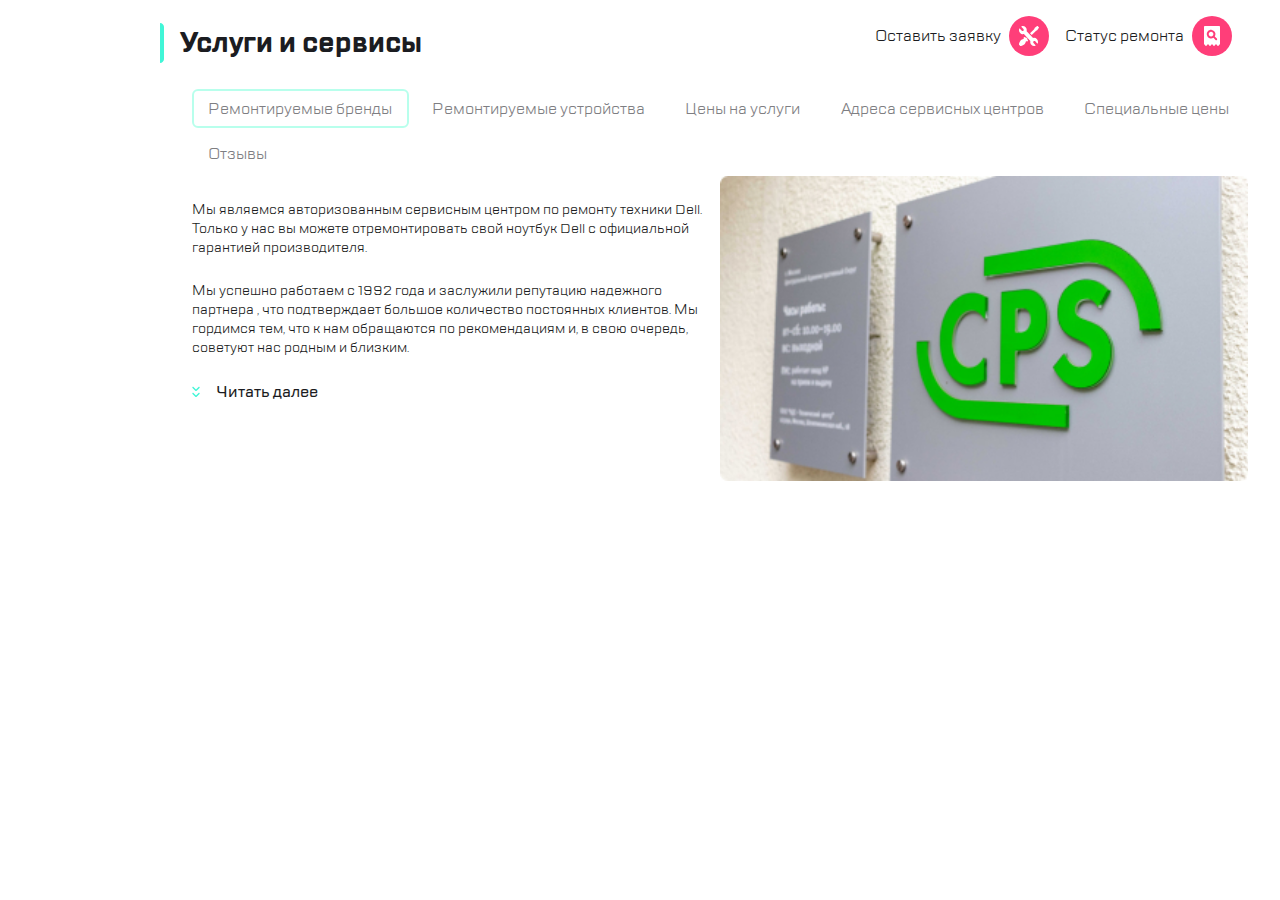
==== index.html @ e93147ce "fixed 1:3 issues" ====
<!DOCTYPE html>
<html lang="ru">
   <head>
      <meta charset="UTF-8" />
      <meta http-equiv="X-UA-Compatible" content="IE=edge" />
      <meta name="viewport" content="width=device-width, initial-scale=1.0" />
      <title>CPS сервис</title>
      <link rel="stylesheet" href="font/font-style.css" />
      <link rel="stylesheet" href="styles.css" />
   </head>
   <body>
      <div class="page-content">
         <header class="main-header">
            <menu class="ui-menu">
               <div class="ui-menu__first-group">
                  <li class="ui-menu__element">
                     <button type="button" class="ui-menu__button"
                        ><img
                           src="images/icons/burger.svg"
                           alt="hamburger-icon"
                     /></button>
                  </li>
                  <li class="ui-menu__element ui-menu__element--hidden ui-menu__element--passive">
                     <img src="images/icons/divider.svg" alt="" />
                  </li>
                  <li class="ui-menu__element ui-menu__element--passive">
                     <img src="images/Group.svg" alt="" />
                  </li>
               </div>

               <div class="ui-menu__second-group">
                  <li class="ui-menu__element ui-menu__element--hidden">
                     <button type="button" class="ui-menu__button"
                        ><img src="images/icons/call.svg" alt="call-btn"
                     /></button>
                  </li>

                  <li class="ui-menu__element ui-menu__element--hidden">
                     <button type="button" class="ui-menu__button"
                        ><img src="images/icons/chat.svg" alt="chat-btn"
                     /></button>
                  </li>

                  <li class="ui-menu__element ui-menu__element--hidden">
                     <button type="button" class="ui-menu__button"
                        ><img src="images/icons/profile.svg" alt="profile-btn"
                     /></button>
                  </li>

                  <li class="ui-menu__element ui-menu__element--passive">
                     <img src="images/icons/divider.svg" />
                  </li>
                  <li class="ui-menu__element">
                     <button type="button" class="ui-menu__button"
                        ><img src="images/icons/repair.svg" alt="repair-btn"
                     /></button>
                  </li>
                  <li class="ui-menu__element">
                     <button type="button" class="ui-menu__button"
                        ><img
                           src="images/icons/checkstatus.svg"
                           alt="search-btn"
                     /></button>
                  </li>
               </div>
            </menu>

            <section class="page-info">
               <div class="page-info__high-res-header high-res-header">
                  <div class="page-info__header high-res-header__element">
                     <img
                        src="images/icons/highlight.svg"
                        alt=""
                        class="page-info__highlight-img"
                     />
                     <h1 class="page-info__headline">Услуги и сервисы</h1>
                  </div>

                  <div
                     class="high-res-header__element high-res-header__element--hidden"
                  >
                     <menu class="high-res-header__menu">
                        <li>
                           <button
                              class="high-res-header__btn high-res-header__btn--order"
                              type="button"
                           >
                              <span class="high-res-header__btn-desc"
                                 >Оставить заявку</span
                              >
                              <img
                                 src="images/icons/repair.svg"
                                 alt="place repair order button"
                              />
                           </button>
                        </li>
                        <li>
                           <button
                              class="high-res-header__btn high-res-header__btn--order"
                              type="button"
                           >
                              <span class="high-res-header__btn-desc"
                                 >Статус ремонта</span
                              >
                              <img
                                 src="images/icons/checkstatus.svg"
                                 alt="check repair status button"
                              />
                           </button>
                        </li>
                     </menu>
                  </div>
               </div>

               <nav class="page-info__nav-bar nav-bar">
                  <ul class="nav-bar__list">
                     <li
                        class="nav-bar__list-element nav-bar__list-element--hidden nav-bar__list-element--1120-active"
                     >
                        <a href="#" alt="brands we repair" class="link"
                           >Ремонтируемые бренды</a
                        >
                     </li>
                     <li
                        class="nav-bar__list-element nav-bar__list-element--active"
                     >
                        <a href="#" alt="devices we repair" class="link"
                           >Ремонтируемые устройства</a
                        >
                     </li>

                     <li
                        class="nav-bar__list-element nav-bar__list-element--1120-hidden"
                     >
                        <a href="#" alt="additional services" class="link"
                           >Дополнительные услуги</a
                        >
                     </li>

                     <li class="nav-bar__list-element">
                        <a href="#" alt="prices" class="link">Цены на услуги</a>
                     </li>
                     <li
                        class="nav-bar__list-element nav-bar__list-element--hidden"
                     >
                        <a href="#" alt="center addresses" class="link"
                           >Адреса сервисных центров</a
                        >
                     </li>
                     <li class="nav-bar__list-element">
                        <a href="#" alt="special price offers" class="link"
                           >Специальные цены</a
                        >
                     </li>
                     <li class="nav-bar__list-element">
                        <a href="#" alt="reviews" class="link">Отзывы</a>
                     </li>
                  </ul>
               </nav>

               <div class="page-info__description description">
                  <div class="description__element">
                     <p class="description__text">
                        Мы являемся авторизованным сервисным центром по ремонту
                        техники Dell. Только у нас вы можете отремонтировать
                        свой ноутбук Dell с официальной гарантией производителя.
                     </p>
                     <p class="description__text description__text--hidden">
                        Мы успешно работаем с 1992 года и заслужили репутацию
                        надежного партнера
                        <span class="description__text--768hidden"
                           >, что подтверждает большое количество постоянных
                           клиентов. Мы гордимся тем, что к нам обращаются по
                           рекомендациям и, в свою очередь, советуют нас родным
                           и близким.</span
                        >
                     </p>
                     <div class="description__text description__text--flex">
                        <img src="images/icons/icon.svg" alt="" />
                        <a href="" class="link">Читать далее</a>
                     </div>
                  </div>
                  <div class="description__element description__img">
                     <img
                        src="images/photos/center-photo.jpg"
                        alt="service-photo"
                     />
                  </div>
               </div>
            </section>
         </header>
         <main>
            
         </main>
      </div>
   </body>
</html>
---- font/font-style.css ----
@font-face {
    font-family: 'TT Lakes';
    src: url('TTLakes.eot');
    src: local('TTLakes-Light'), local('TTLakes-Light'),
        url('TTLakes-Light.woff') format('woff');
    font-weight: 300;
    font-style: normal;
}

@font-face {
    font-family: 'TT Lakes';
    src: url('TTLakes.eot');
    src: local('TTLakes-Regular'), local('TTLakes-Regular'),
        url('TTLakes-Regular.woff') format('woff');
    font-weight: 400;
    font-style: normal;
}

@font-face {
    font-family: 'TT Lakes';
    src: url('TTLakes.eot');
    src: local('TTLakes-Medium'), local('TTLakes-Medium'),
        url('TTLakes-Medium.woff') format('woff');
    font-weight: 500;
    font-style: normal;
}

@font-face {
    font-family: 'TT Lakes';
    src: url('TTLakes.eot');
    src: local('TTLakes-Bold'), local('TTLakes-Bold'),
        url('TTLakes-Bold.woff') format('woff');
    font-weight: 700;
    font-style: normal;
}
---- styles.css ----
html {
   box-sizing: border-box;
}

body {
   color: #1b1c21;
   margin: 0;
   font-family: "TT Lakes";
}

.link {
   text-decoration: none;
   color: inherit;
}

button {
   background-color: inherit;
   border: none;
}

.page-content {
   max-width: 1120px;
   margin: 0 0 0 auto;
}


/* Page-header */

/* UI-menu */

.ui-menu {
   list-style-type: none;
   display: flex;
   justify-content: space-around;
   align-items: center;
   width: 100%;
   padding: 1rem 0;
   margin: 0;
   border-bottom: 1px solid #d9fff5;
}

.ui-menu__element {
   transition: 0.3s ease;
}

.ui-menu__element:hover:not(.ui-menu__element--passive) {
   transform: scale(1.2);
}


.ui-menu__first-group {
   flex-grow: 1;
   display: flex;
   justify-content: space-around;
   align-items: center;
}

.ui-menu__second-group {
   flex-grow: 2;
   display: flex;
   justify-content: space-around;
   align-items: center;
}

.ui-menu__element--hidden {
   display: none;
}

/* Info-section */

/* Info-section header */
.page-info__header {
   display: flex;
   align-items: center;
}

.page-info__headline {
   font-size: 1.75rem;
   margin: 1.5rem 1rem;
}

/* Info-section nav bar */

.page-info__nav-bar {
   margin: 0 1rem;
}

.nav-bar__list {
   list-style-type: none;
   margin: 0;
   min-width: 90%;
   display: flex;
   justify-content: flex-start;
   padding: 0;
   overflow: auto;
}

.nav-bar__list-element {
   font-size: 1rem;
   line-height: 1.5;
   color: #7e7e82;
   min-width: fit-content;
   padding: 0.35rem 0.9rem;
   left: 0;
   text-align: left;
   margin: 3px;
   margin-left: 0;
   border: 2px solid transparent;
}

.nav-bar__list-element--active {
   border: 2px solid #b8ffec;
   border-radius: 6px;
}

.nav-bar__list-element--hidden {
   display: none;
}

/* page-info description */

.description {
   display: flex;
   flex-wrap: wrap;
   justify-content: space-between;
}

.description__element {
   flex-grow: 1;
}

.description__text {
   font-size: 0.9rem;
   margin-right: 1rem;
   margin-top: 1.5rem;
}

.description__text--flex {
   display: flex;
   font-size: 1rem;
   font-weight: 500;
   margin-bottom: 1rem;
}

.description__text--flex a {
   margin-left: 1rem;
}

.description__text--flex a:hover {
   color: #41f6d7;
}

.description__element.description__img {
   min-width: 320px;
   max-width: 530px;
}

.description__img img {
   width: 100%;
}

.description__text--hidden {
   display: none;
}

/* high-res header */

.high-res-header__element--hidden {
   display: none;
}

@media (max-width: 767.9px) {
   .description__text {
      margin-left: 1rem;
   }

   .nav-bar__list-element:hover:not(.nav-bar__list-element--active) {
      border: 2px solid #b8ffec;
      border-radius: 6px;
   }
}

@media (min-width: 768px) {
   /* UI-menu */

   .ui-menu {
      justify-content: space-between;
   }

   .ui-menu__first-group {
      flex-grow: 0;
      width: 25%;
   }

   .ui-menu__second-group {
      flex-grow: 0;
      width: 40%;
   }

   .ui-menu__element--hidden {
      display: block;
   }

   /* page-info__nav-bar */

   .page-info__nav-bar {
      margin: 0 1.5rem;
   }

   .nav-bar__list-element:hover:not(.nav-bar__list-element--active) {
      border: 2px solid #b8ffec;
      border-radius: 6px;
   }

   /* page-info description */

   .description {
      flex-wrap: wrap;
      margin: 0 1.5rem;
   }

   .description__element {
      flex-grow: 1;
      max-width: 50%;
   }

   .description__text--hidden {
      display: block;
   }

   .description__text--768hidden {
      display: none;
   }
}

@media (min-width: 1120px) {
   /* UI - menu */

   .ui-menu {
      display: none;
   }

   /* Info-section nav bar */

   .page-info__nav-bar {
      margin: 0 2rem;
   }

   .nav-bar__list {
      flex-wrap: wrap;
      justify-content: space-between;
   }

   .nav-bar__list-element--hidden {
      display: block;
   }

   .nav-bar__list-element--1120-hidden {
      display: none;
   }

   .nav-bar__list-element--1120-active {
      border: 2px solid #b8ffec;
      border-radius: 6px;
   }

   .nav-bar__list-element--active {
      border: 2px solid transparent;
   }

   .nav-bar__list-element:hover {
      border: 2px solid #b8ffec;
      border-radius: 6px;
   }

   /* page-info description */
   .description {
      flex-wrap: nowrap;
      margin: 0 2rem;
   }

   .description__element {
      flex-grow: 1;
      max-width: 50%;
   }

   .description__text--hidden {
      display: block;
   }

   .description__text--768hidden {
      display: inline;
   }

   /* high-res header */

   .high-res-header {
      display: flex;
      justify-content: space-between;
      margin-right: 2rem;
   }

   .high-res-header__element--hidden {
      display: block;
   }

   .high-res-header__menu {
      width: 100%;
      padding: 0;
      list-style: none;
      display: flex;
      justify-content: space-between;
   }

   .high-res-header__btn {
      all: inherit;
      cursor: pointer;
      display: flex;
      align-items: center;
      margin-right: 1rem;
   }

   .high-res-header__btn:hover {
      color: #ff3e79;
   }

   .high-res-header__btn-desc {
      padding-right: 0.5rem;
   }
}
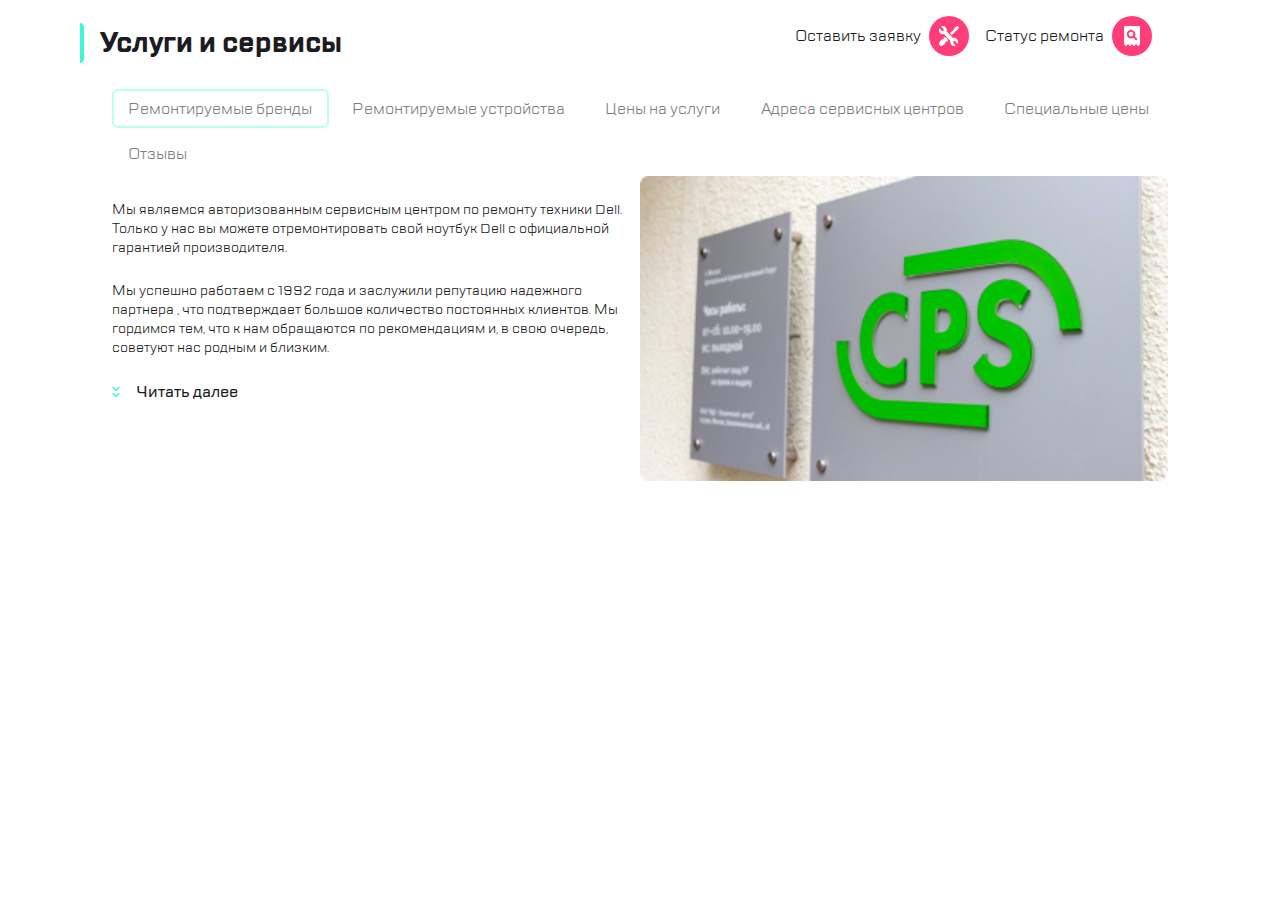
==== commit 7f7fc571: "fixed mobile menu" ====
--- a/index.html
+++ b/index.html
@@ -11,58 +11,70 @@
    <body>
       <div class="page-content">
          <header class="main-header">
-            <menu class="ui-menu">
-               <div class="ui-menu__first-group">
-                  <li class="ui-menu__element">
-                     <button type="button" class="ui-menu__button"
-                        ><img
-                           src="images/icons/burger.svg"
-                           alt="hamburger-icon"
-                     /></button>
-                  </li>
-                  <li class="ui-menu__element ui-menu__element--hidden ui-menu__element--passive">
-                     <img src="images/icons/divider.svg" alt="" />
-                  </li>
-                  <li class="ui-menu__element ui-menu__element--passive">
-                     <img src="images/Group.svg" alt="" />
-                  </li>
-               </div>
-
-               <div class="ui-menu__second-group">
-                  <li class="ui-menu__element ui-menu__element--hidden">
-                     <button type="button" class="ui-menu__button"
-                        ><img src="images/icons/call.svg" alt="call-btn"
-                     /></button>
-                  </li>
-
-                  <li class="ui-menu__element ui-menu__element--hidden">
-                     <button type="button" class="ui-menu__button"
-                        ><img src="images/icons/chat.svg" alt="chat-btn"
-                     /></button>
-                  </li>
-
-                  <li class="ui-menu__element ui-menu__element--hidden">
-                     <button type="button" class="ui-menu__button"
-                        ><img src="images/icons/profile.svg" alt="profile-btn"
-                     /></button>
-                  </li>
-
-                  <li class="ui-menu__element ui-menu__element--passive">
-                     <img src="images/icons/divider.svg" />
-                  </li>
-                  <li class="ui-menu__element">
-                     <button type="button" class="ui-menu__button"
-                        ><img src="images/icons/repair.svg" alt="repair-btn"
-                     /></button>
-                  </li>
-                  <li class="ui-menu__element">
-                     <button type="button" class="ui-menu__button"
-                        ><img
-                           src="images/icons/checkstatus.svg"
-                           alt="search-btn"
-                     /></button>
-                  </li>
-               </div>
+            <menu class="mobile-menu">
+               <li class="mobile-menu__element">
+                  <button
+                     type="button"
+                     class="mobile-menu__button hamburger-btn"
+                     aria-label="hamburger button"
+                  >
+                     <div class="hamburger-btn__container"></div>
+                  </button>
+               </li>
+
+               <div
+                  class="mobile-menu__element mobile-menu__divider mobile-menu__element--hidden"
+               ></div>
+
+               <li
+                  class="mobile-menu__element mobile-menu__element--passive mobile-menu__company-logo"
+               >
+                  <div class="company-logo">
+                     <img src="images/Group.svg" alt="company logo" />
+                  </div>
+               </li>
+
+               <div
+                  class="mobile-menu__element mobile-menu__divider mobile-menu__element--hidden768"
+               ></div>
+
+               <li class="mobile-menu__element mobile-menu__element--hidden">
+                  <button type="button" class="mobile-menu__button call-btn" aria-label="call button">
+                     <div class="call-btn__container"></div>
+                  </button>
+               </li>
+
+               <li class="mobile-menu__element mobile-menu__element--hidden">
+                  <button type="button" class="mobile-menu__button chat-btn" aria-label="chat button">
+                     <div class="chat-btn__container"></div>
+                  </button>
+               </li>
+
+               <li class="mobile-menu__element mobile-menu__element--hidden">
+                  <button type="button" class="mobile-menu__button profile-btn" aria-label="profile page button">
+                     <div class="profile-btn__container"></div>
+                  </button>
+               </li>
+
+               <div
+                  class="mobile-menu__element mobile-menu__divider mobile-menu__element--hidden"
+               ></div>
+
+               <li class="mobile-menu__element">
+                  <button
+                     type="button"
+                     class="mobile-menu__button repair-order-btn"
+                     aria-label="repair order button"
+                  >
+                     <div class="repair-order-btn__container"></div>
+                  </button>
+               </li>
+
+               <li class="mobile-menu__element">
+                  <button type="button" class="mobile-menu__button check-status-btn" aria-label="check status button">
+                     <div class="check-status-btn__container"></div>
+                  </button>
+               </li>
             </menu>
 
             <section class="page-info">
@@ -189,9 +201,7 @@
                </div>
             </section>
          </header>
-         <main>
-            
-         </main>
+         <main></main>
       </div>
    </body>
 </html>
--- a/styles.css
+++ b/styles.css
@@ -1,12 +1,20 @@
-html {
+.page-content {
+   color: #1b1c21;
+   font-family: "TT Lakes", sans-serif;
+   max-width: 1120px;
+   margin: 0 auto 0 auto;
    box-sizing: border-box;
 }
 
+/* @media (min-width: 1440px) {
+   .page-content {max-width: 85%;}
+} */
+
 body {
-   color: #1b1c21;
    margin: 0;
-   font-family: "TT Lakes";
-}
+}
+
+
 
 .link {
    text-decoration: none;
@@ -18,17 +26,12 @@
    border: none;
 }
 
-.page-content {
-   max-width: 1120px;
-   margin: 0 0 0 auto;
-}
-
 
 /* Page-header */
 
-/* UI-menu */
-
-.ui-menu {
+/* mobile-menu */
+
+.mobile-menu {
    list-style-type: none;
    display: flex;
    justify-content: space-around;
@@ -39,32 +42,115 @@
    border-bottom: 1px solid #d9fff5;
 }
 
-.ui-menu__element {
+.mobile-menu__element {
    transition: 0.3s ease;
 }
 
-.ui-menu__element:hover:not(.ui-menu__element--passive) {
+
+.mobile-menu__element:hover:not(.mobile-menu__element--passive) {
    transform: scale(1.2);
 }
 
-
-.ui-menu__first-group {
-   flex-grow: 1;
-   display: flex;
-   justify-content: space-around;
-   align-items: center;
-}
-
-.ui-menu__second-group {
-   flex-grow: 2;
-   display: flex;
-   justify-content: space-around;
-   align-items: center;
-}
-
-.ui-menu__element--hidden {
+.mobile-menu__element--hidden {
    display: none;
 }
+
+/* mobile menu divider and buttons */
+
+.mobile-menu__divider {
+   content: url(images/icons/divider.svg);
+}
+
+.hamburger-btn__container {
+   content: url(images/icons/burger.svg);
+}
+
+.call-btn__container {
+   content: url(images/icons/call.svg);
+}
+
+.chat-btn__container {
+   content: url(images/icons/chat.svg);
+}
+
+.profile-btn__container {
+   content: url(images/icons/profile.svg);
+}
+
+.repair-order-btn__container {
+   content: url(images/icons/repair.svg);
+}
+
+.check-status-btn__container {
+   content: url(images/icons/checkstatus.svg);
+}
+
+@media (min-width: 768px) {
+   
+   .mobile-menu__element--hidden {
+      display: block;
+   }
+
+   .mobile-menu__element--hidden768 {
+      display: none;
+   }
+
+   .mobile-menu__element {
+      margin: 0 0.6rem;
+   }
+
+   .mobile-menu__company-logo {
+      margin-right: auto;
+   }
+
+  
+
+}
+
+@media (min-width: 1120px) {
+   /* mobile-menu */
+
+   .mobile-menu {
+      display: none;
+   }
+
+   /* high-res header */
+
+   .high-res-header {
+      display: flex;
+      justify-content: space-between;
+      margin-right: 2rem;
+   }
+
+   .high-res-header__element--hidden {
+      display: block;
+   }
+
+   .high-res-header__menu {
+      width: 100%;
+      padding: 0;
+      list-style: none;
+      display: flex;
+      justify-content: space-between;
+   }
+
+   .high-res-header__btn {
+      all: inherit;
+      cursor: pointer;
+      display: flex;
+      align-items: center;
+      margin-right: 1rem;
+   }
+
+   .high-res-header__btn:hover {
+      color: #ff3e79;
+   }
+
+   .high-res-header__btn-desc {
+      padding-right: 0.5rem;
+   }
+}
+
 
 /* Info-section */
 
@@ -181,26 +267,7 @@
 }
 
 @media (min-width: 768px) {
-   /* UI-menu */
-
-   .ui-menu {
-      justify-content: space-between;
-   }
-
-   .ui-menu__first-group {
-      flex-grow: 0;
-      width: 25%;
-   }
-
-   .ui-menu__second-group {
-      flex-grow: 0;
-      width: 40%;
-   }
-
-   .ui-menu__element--hidden {
-      display: block;
-   }
-
+   
    /* page-info__nav-bar */
 
    .page-info__nav-bar {
@@ -236,7 +303,7 @@
 @media (min-width: 1120px) {
    /* UI - menu */
 
-   .ui-menu {
+   .mobile-menu {
       display: none;
    }
 
@@ -328,3 +395,5 @@
       padding-right: 0.5rem;
    }
 }
+
+
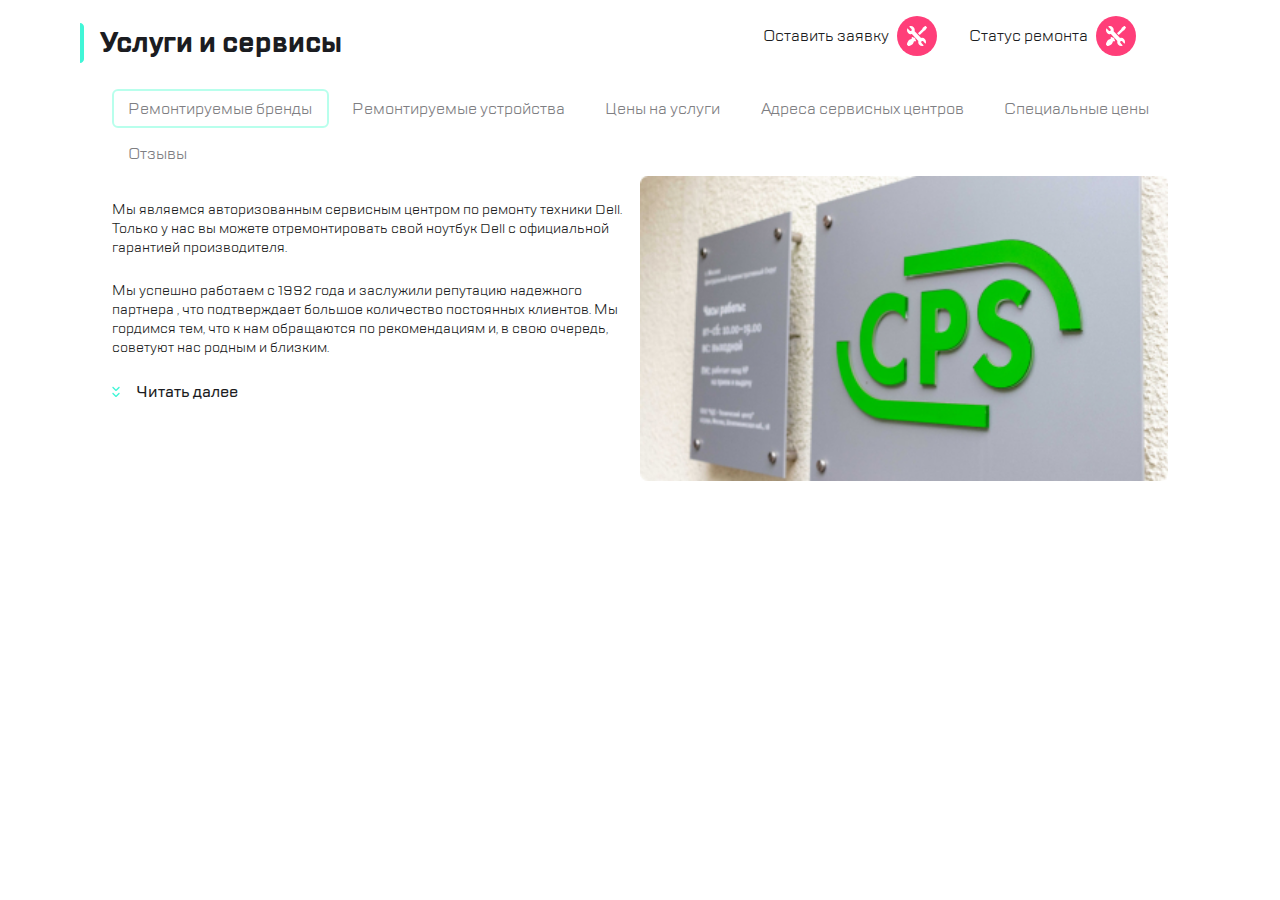
==== commit c720bd1e: "fixed high res header" ====
--- a/index.html
+++ b/index.html
@@ -39,19 +39,31 @@
                ></div>
 
                <li class="mobile-menu__element mobile-menu__element--hidden">
-                  <button type="button" class="mobile-menu__button call-btn" aria-label="call button">
+                  <button
+                     type="button"
+                     class="mobile-menu__button call-btn"
+                     aria-label="call button"
+                  >
                      <div class="call-btn__container"></div>
                   </button>
                </li>
 
                <li class="mobile-menu__element mobile-menu__element--hidden">
-                  <button type="button" class="mobile-menu__button chat-btn" aria-label="chat button">
+                  <button
+                     type="button"
+                     class="mobile-menu__button chat-btn"
+                     aria-label="chat button"
+                  >
                      <div class="chat-btn__container"></div>
                   </button>
                </li>
 
                <li class="mobile-menu__element mobile-menu__element--hidden">
-                  <button type="button" class="mobile-menu__button profile-btn" aria-label="profile page button">
+                  <button
+                     type="button"
+                     class="mobile-menu__button profile-btn"
+                     aria-label="profile page button"
+                  >
                      <div class="profile-btn__container"></div>
                   </button>
                </li>
@@ -71,7 +83,11 @@
                </li>
 
                <li class="mobile-menu__element">
-                  <button type="button" class="mobile-menu__button check-status-btn" aria-label="check status button">
+                  <button
+                     type="button"
+                     class="mobile-menu__button check-status-btn"
+                     aria-label="check status button"
+                  >
                      <div class="check-status-btn__container"></div>
                   </button>
                </li>
@@ -93,32 +109,28 @@
                   >
                      <menu class="high-res-header__menu">
                         <li>
-                           <button
-                              class="high-res-header__btn high-res-header__btn--order"
-                              type="button"
-                           >
-                              <span class="high-res-header__btn-desc"
-                                 >Оставить заявку</span
+                           <div class="high-res-header__btn">
+                              <span class="high-res-header__btn-desc">Оставить заявку</span>
+                              <button
+                                 type="button"
+                                 class="high-res-header__btn repair-order-btn"
+                                 aria-label="repair order button"
                               >
-                              <img
-                                 src="images/icons/repair.svg"
-                                 alt="place repair order button"
-                              />
-                           </button>
+                                 <div class="repair-order-btn__container"></div>
+                              </button>
+                           </div>
                         </li>
                         <li>
-                           <button
-                              class="high-res-header__btn high-res-header__btn--order"
-                              type="button"
-                           >
-                              <span class="high-res-header__btn-desc"
-                                 >Статус ремонта</span
+                           <div class="high-res-header__btn">
+                              <span class="high-res-header__btn-desc">Статус ремонта</span>
+                              <button
+                                 type="button"
+                                 class="high-res-header__btn repair-order-btn"
+                                 aria-label="repair order button"
                               >
-                              <img
-                                 src="images/icons/checkstatus.svg"
-                                 alt="check repair status button"
-                              />
-                           </button>
+                                 <div class="repair-order-btn__container"></div>
+                              </button>
+                           </div>
                         </li>
                      </menu>
                   </div>
--- a/styles.css
+++ b/styles.css
@@ -34,7 +34,7 @@
 .mobile-menu {
    list-style-type: none;
    display: flex;
-   justify-content: space-around;
+   justify-content: space-between;
    align-items: center;
    width: 100%;
    padding: 1rem 0;
@@ -46,6 +46,13 @@
    transition: 0.3s ease;
 }
 
+.mobile-menu__element:first-of-type {
+   margin-left: 0.5rem;
+}
+
+.mobile-menu__element:last-of-type {
+   margin-right: 0.5rem;
+}
 
 .mobile-menu__element:hover:not(.mobile-menu__element--passive) {
    transform: scale(1.2);
@@ -103,7 +110,13 @@
       margin-right: auto;
    }
 
-  
+   .mobile-menu__element:first-of-type {
+      margin-left: 1rem;
+   }
+   
+   .mobile-menu__element:last-of-type {
+      margin-right: 1rem;
+   }
 
 }
 
@@ -112,42 +125,6 @@
 
    .mobile-menu {
       display: none;
-   }
-
-   /* high-res header */
-
-   .high-res-header {
-      display: flex;
-      justify-content: space-between;
-      margin-right: 2rem;
-   }
-
-   .high-res-header__element--hidden {
-      display: block;
-   }
-
-   .high-res-header__menu {
-      width: 100%;
-      padding: 0;
-      list-style: none;
-      display: flex;
-      justify-content: space-between;
-   }
-
-   .high-res-header__btn {
-      all: inherit;
-      cursor: pointer;
-      display: flex;
-      align-items: center;
-      margin-right: 1rem;
-   }
-
-   .high-res-header__btn:hover {
-      color: #ff3e79;
-   }
-
-   .high-res-header__btn-desc {
-      padding-right: 0.5rem;
    }
 }
 
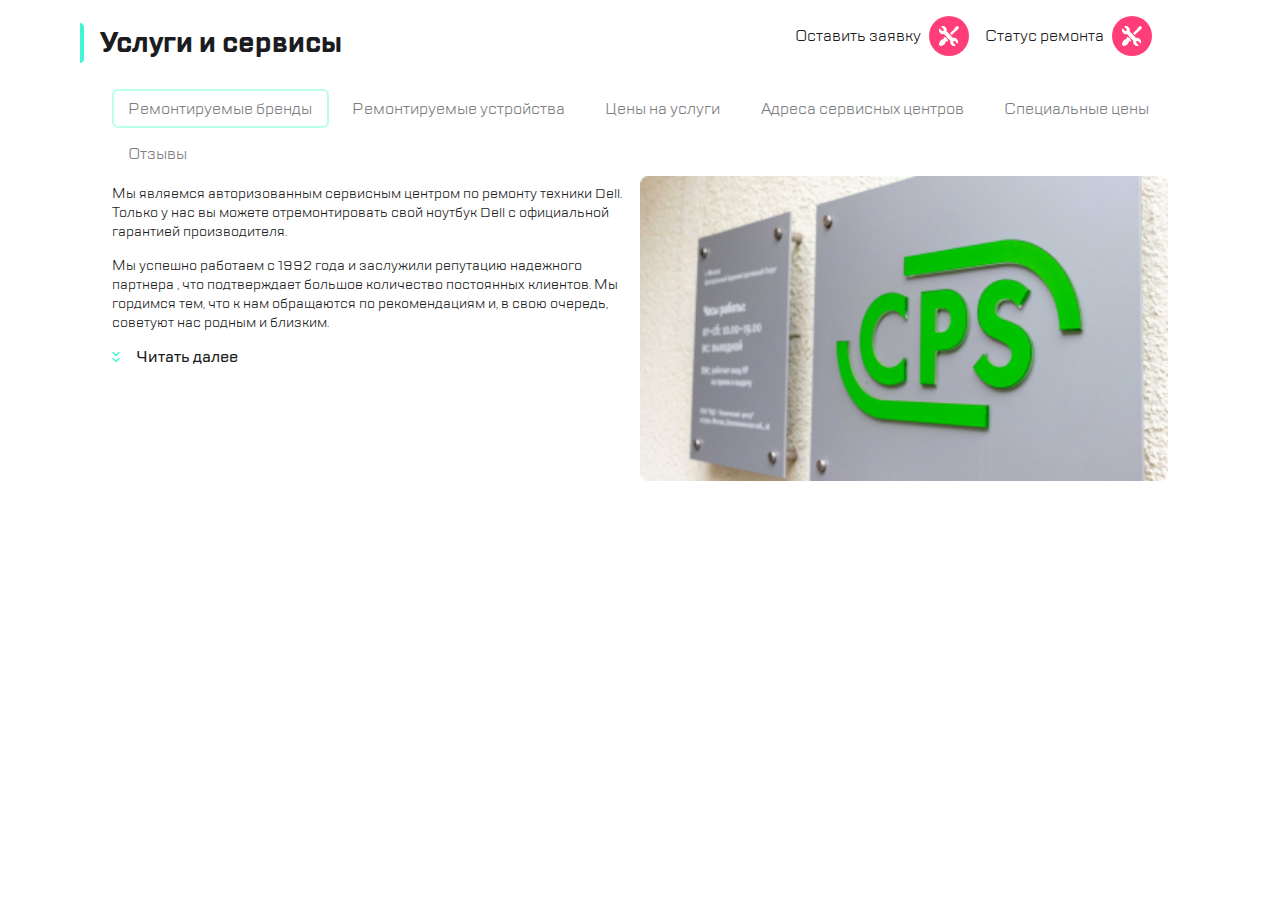
==== commit 6d691fb5: "rest BEM and img fixes" ====
--- a/index.html
+++ b/index.html
@@ -8,14 +8,14 @@
       <link rel="stylesheet" href="font/font-style.css" />
       <link rel="stylesheet" href="styles.css" />
    </head>
-   <body>
+   <body class="body-content">
       <div class="page-content">
          <header class="main-header">
             <menu class="mobile-menu">
                <li class="mobile-menu__element">
                   <button
                      type="button"
-                     class="mobile-menu__button hamburger-btn"
+                     class="mobile-menu__button hamburger-btn button"
                      aria-label="hamburger button"
                   >
                      <div class="hamburger-btn__container"></div>
@@ -41,7 +41,7 @@
                <li class="mobile-menu__element mobile-menu__element--hidden">
                   <button
                      type="button"
-                     class="mobile-menu__button call-btn"
+                     class="mobile-menu__button call-btn button"
                      aria-label="call button"
                   >
                      <div class="call-btn__container"></div>
@@ -51,7 +51,7 @@
                <li class="mobile-menu__element mobile-menu__element--hidden">
                   <button
                      type="button"
-                     class="mobile-menu__button chat-btn"
+                     class="mobile-menu__button chat-btn button"
                      aria-label="chat button"
                   >
                      <div class="chat-btn__container"></div>
@@ -61,7 +61,7 @@
                <li class="mobile-menu__element mobile-menu__element--hidden">
                   <button
                      type="button"
-                     class="mobile-menu__button profile-btn"
+                     class="mobile-menu__button profile-btn button"
                      aria-label="profile page button"
                   >
                      <div class="profile-btn__container"></div>
@@ -75,7 +75,7 @@
                <li class="mobile-menu__element">
                   <button
                      type="button"
-                     class="mobile-menu__button repair-order-btn"
+                     class="mobile-menu__button repair-order-btn button"
                      aria-label="repair order button"
                   >
                      <div class="repair-order-btn__container"></div>
@@ -85,7 +85,7 @@
                <li class="mobile-menu__element">
                   <button
                      type="button"
-                     class="mobile-menu__button check-status-btn"
+                     class="mobile-menu__button check-status-btn button"
                      aria-label="check status button"
                   >
                      <div class="check-status-btn__container"></div>
@@ -95,42 +95,38 @@
 
             <section class="page-info">
                <div class="page-info__high-res-header high-res-header">
-                  <div class="page-info__header high-res-header__element">
-                     <img
-                        src="images/icons/highlight.svg"
-                        alt=""
-                        class="page-info__highlight-img"
-                     />
+                  <div class="page-info__header high-res-header__flex-container">
+                     <span class="page-info__header__img-container"></span>
                      <h1 class="page-info__headline">Услуги и сервисы</h1>
                   </div>
 
                   <div
-                     class="high-res-header__element high-res-header__element--hidden"
+                     class="high-res-header__flex-container high-res-header__flex-container--hidden"
                   >
                      <menu class="high-res-header__menu">
                         <li>
-                           <div class="high-res-header__btn">
-                              <span class="high-res-header__btn-desc">Оставить заявку</span>
-                              <button
-                                 type="button"
-                                 class="high-res-header__btn repair-order-btn"
-                                 aria-label="repair order button"
+                           <button
+                              type="button"
+                              class="high-res-header__btn repair-order-btn button"
+                              aria-label="repair order button"
+                           >
+                              <span class="high-res-header__btn-desc"
+                                 >Оставить заявку</span
                               >
-                                 <div class="repair-order-btn__container"></div>
-                              </button>
-                           </div>
+                              <div class="repair-order-btn__container"></div>
+                           </button>
                         </li>
                         <li>
-                           <div class="high-res-header__btn">
-                              <span class="high-res-header__btn-desc">Статус ремонта</span>
-                              <button
-                                 type="button"
-                                 class="high-res-header__btn repair-order-btn"
-                                 aria-label="repair order button"
+                           <button
+                              type="button"
+                              class="high-res-header__btn repair-order-btn button"
+                              aria-label="repair order button"
+                           >
+                              <span class="high-res-header__btn-desc"
+                                 >Статус ремонта</span
                               >
-                                 <div class="repair-order-btn__container"></div>
-                              </button>
-                           </div>
+                              <div class="repair-order-btn__container"></div>
+                           </button>
                         </li>
                      </menu>
                   </div>
@@ -139,14 +135,14 @@
                <nav class="page-info__nav-bar nav-bar">
                   <ul class="nav-bar__list">
                      <li
-                        class="nav-bar__list-element nav-bar__list-element--hidden nav-bar__list-element--1120-active"
+                        class="nav-bar__link nav-bar__link--hidden nav-bar__link--1120-active"
                      >
                         <a href="#" alt="brands we repair" class="link"
                            >Ремонтируемые бренды</a
                         >
                      </li>
                      <li
-                        class="nav-bar__list-element nav-bar__list-element--active"
+                        class="nav-bar__link nav-bar__link--active"
                      >
                         <a href="#" alt="devices we repair" class="link"
                            >Ремонтируемые устройства</a
@@ -154,36 +150,36 @@
                      </li>
 
                      <li
-                        class="nav-bar__list-element nav-bar__list-element--1120-hidden"
+                        class="nav-bar__link nav-bar__link--1120-hidden"
                      >
                         <a href="#" alt="additional services" class="link"
                            >Дополнительные услуги</a
                         >
                      </li>
 
-                     <li class="nav-bar__list-element">
+                     <li class="nav-bar__link">
                         <a href="#" alt="prices" class="link">Цены на услуги</a>
                      </li>
                      <li
-                        class="nav-bar__list-element nav-bar__list-element--hidden"
+                        class="nav-bar__link nav-bar__link--hidden"
                      >
                         <a href="#" alt="center addresses" class="link"
                            >Адреса сервисных центров</a
                         >
                      </li>
-                     <li class="nav-bar__list-element">
+                     <li class="nav-bar__link">
                         <a href="#" alt="special price offers" class="link"
                            >Специальные цены</a
                         >
                      </li>
-                     <li class="nav-bar__list-element">
+                     <li class="nav-bar__link">
                         <a href="#" alt="reviews" class="link">Отзывы</a>
                      </li>
                   </ul>
                </nav>
 
                <div class="page-info__description description">
-                  <div class="description__element">
+                  <div class="description__flex-container">
                      <p class="description__text">
                         Мы являемся авторизованным сервисным центром по ремонту
                         техники Dell. Только у нас вы можете отремонтировать
@@ -200,11 +196,11 @@
                         >
                      </p>
                      <div class="description__text description__text--flex">
-                        <img src="images/icons/icon.svg" alt="" />
+                        <span class="img-container"></span>
                         <a href="" class="link">Читать далее</a>
                      </div>
                   </div>
-                  <div class="description__element description__img">
+                  <div class="description__flex-container description__img">
                      <img
                         src="images/photos/center-photo.jpg"
                         alt="service-photo"
@@ -213,7 +209,9 @@
                </div>
             </section>
          </header>
-         <main></main>
+         <main>
+            
+         </main>
       </div>
    </body>
 </html>
--- a/styles.css
+++ b/styles.css
@@ -1,31 +1,24 @@
+.body-content {
+   margin: 0;
+}
+
 .page-content {
    color: #1b1c21;
    font-family: "TT Lakes", sans-serif;
    max-width: 1120px;
-   margin: 0 auto 0 auto;
+   margin: 0 auto;
    box-sizing: border-box;
 }
-
-/* @media (min-width: 1440px) {
-   .page-content {max-width: 85%;}
-} */
-
-body {
-   margin: 0;
-}
-
-
 
 .link {
    text-decoration: none;
    color: inherit;
 }
 
-button {
+.button {
    background-color: inherit;
    border: none;
 }
-
 
 /* Page-header */
 
@@ -62,6 +55,40 @@
    display: none;
 }
 
+@media (min-width: 768px) {
+   .mobile-menu__element--hidden {
+      display: block;
+   }
+
+   .mobile-menu__element--hidden768 {
+      display: none;
+   }
+
+   .mobile-menu__element {
+      margin: 0 0.6rem;
+   }
+
+   .mobile-menu__company-logo {
+      margin-right: auto;
+   }
+
+   .mobile-menu__element:first-of-type {
+      margin-left: 1rem;
+   }
+
+   .mobile-menu__element:last-of-type {
+      margin-right: 1rem;
+   }
+}
+
+@media (min-width: 1120px) {
+   /* mobile-menu */
+
+   .mobile-menu {
+      display: none;
+   }
+}
+
 /* mobile menu divider and buttons */
 
 .mobile-menu__divider {
@@ -91,43 +118,6 @@
 .check-status-btn__container {
    content: url(images/icons/checkstatus.svg);
 }
-
-@media (min-width: 768px) {
-   
-   .mobile-menu__element--hidden {
-      display: block;
-   }
-
-   .mobile-menu__element--hidden768 {
-      display: none;
-   }
-
-   .mobile-menu__element {
-      margin: 0 0.6rem;
-   }
-
-   .mobile-menu__company-logo {
-      margin-right: auto;
-   }
-
-   .mobile-menu__element:first-of-type {
-      margin-left: 1rem;
-   }
-   
-   .mobile-menu__element:last-of-type {
-      margin-right: 1rem;
-   }
-
-}
-
-@media (min-width: 1120px) {
-   /* mobile-menu */
-
-   .mobile-menu {
-      display: none;
-   }
-}
-
 
 /* Info-section */
 
@@ -140,6 +130,10 @@
 .page-info__headline {
    font-size: 1.75rem;
    margin: 1.5rem 1rem;
+}
+
+.page-info__header__img-container {
+   content: url(images/icons/highlight.svg);
 }
 
 /* Info-section nav bar */
@@ -158,7 +152,7 @@
    overflow: auto;
 }
 
-.nav-bar__list-element {
+.nav-bar__link {
    font-size: 1rem;
    line-height: 1.5;
    color: #7e7e82;
@@ -171,13 +165,72 @@
    border: 2px solid transparent;
 }
 
-.nav-bar__list-element--active {
+.nav-bar__link--active {
    border: 2px solid #b8ffec;
    border-radius: 6px;
 }
 
-.nav-bar__list-element--hidden {
+.nav-bar__link--hidden {
    display: none;
+}
+
+/* max-width использован по причине разного навигационного меню 
+ * для разрешений (знаю, в задании последним пунктом сказано не
+ * обращать на это внимание, но я слепой и уже так сделал :D)
+ */
+@media (max-width: 767.9px) {
+   .nav-bar__link:hover:not(.nav-bar__link--active) {
+      border: 2px solid #b8ffec;
+      border-radius: 6px;
+   }
+}
+
+@media (min-width: 768px) {
+   /* page-info__nav-bar */
+
+   .page-info__nav-bar {
+      margin: 0 1.5rem;
+   }
+
+   .nav-bar__link:hover:not(.nav-bar__link--active) {
+      border: 2px solid #b8ffec;
+      border-radius: 6px;
+   }
+}
+
+@media (min-width: 1120px) {
+   /* Info-section nav bar */
+
+   .page-info__nav-bar {
+      margin: 0 2rem;
+   }
+
+   .nav-bar__list {
+      flex-wrap: wrap;
+      justify-content: space-between;
+   }
+
+   .nav-bar__link--hidden {
+      display: block;
+   }
+
+   .nav-bar__link--1120-hidden {
+      display: none;
+   }
+
+   .nav-bar__link--1120-active {
+      border: 2px solid #b8ffec;
+      border-radius: 6px;
+   }
+
+   .nav-bar__link--active {
+      border: 2px solid transparent;
+   }
+
+   .nav-bar__link:hover {
+      border: 2px solid #b8ffec;
+      border-radius: 6px;
+   }
 }
 
 /* page-info description */
@@ -188,7 +241,7 @@
    justify-content: space-between;
 }
 
-.description__element {
+.description__flex-container {
    flex-grow: 1;
 }
 
@@ -196,6 +249,7 @@
    font-size: 0.9rem;
    margin-right: 1rem;
    margin-top: 1.5rem;
+   margin-left: 1rem;
 }
 
 .description__text--flex {
@@ -205,15 +259,19 @@
    margin-bottom: 1rem;
 }
 
-.description__text--flex a {
+.description__text--flex .link {
    margin-left: 1rem;
 }
 
-.description__text--flex a:hover {
+.description__text--flex .img-container {
+   content: url(images/icons/icon.svg);
+}
+
+.description__text--flex:hover {
    color: #41f6d7;
 }
 
-.description__element.description__img {
+.description__flex-container.description__img {
    min-width: 320px;
    max-width: 530px;
 }
@@ -226,48 +284,25 @@
    display: none;
 }
 
-/* high-res header */
-
-.high-res-header__element--hidden {
-   display: none;
-}
-
-@media (max-width: 767.9px) {
-   .description__text {
-      margin-left: 1rem;
-   }
-
-   .nav-bar__list-element:hover:not(.nav-bar__list-element--active) {
-      border: 2px solid #b8ffec;
-      border-radius: 6px;
-   }
-}
-
 @media (min-width: 768px) {
-   
-   /* page-info__nav-bar */
-
-   .page-info__nav-bar {
-      margin: 0 1.5rem;
-   }
-
-   .nav-bar__list-element:hover:not(.nav-bar__list-element--active) {
-      border: 2px solid #b8ffec;
-      border-radius: 6px;
-   }
-
    /* page-info description */
 
    .description {
       flex-wrap: wrap;
       margin: 0 1.5rem;
-   }
-
-   .description__element {
+      margin-top: 1rem;
+   }
+
+   .description__flex-container {
       flex-grow: 1;
       max-width: 50%;
    }
 
+   .description__text {
+      margin-left: 0;
+      margin-top: 0.5rem;
+   }
+
    .description__text--hidden {
       display: block;
    }
@@ -278,52 +313,13 @@
 }
 
 @media (min-width: 1120px) {
-   /* UI - menu */
-
-   .mobile-menu {
-      display: none;
-   }
-
-   /* Info-section nav bar */
-
-   .page-info__nav-bar {
-      margin: 0 2rem;
-   }
-
-   .nav-bar__list {
-      flex-wrap: wrap;
-      justify-content: space-between;
-   }
-
-   .nav-bar__list-element--hidden {
-      display: block;
-   }
-
-   .nav-bar__list-element--1120-hidden {
-      display: none;
-   }
-
-   .nav-bar__list-element--1120-active {
-      border: 2px solid #b8ffec;
-      border-radius: 6px;
-   }
-
-   .nav-bar__list-element--active {
-      border: 2px solid transparent;
-   }
-
-   .nav-bar__list-element:hover {
-      border: 2px solid #b8ffec;
-      border-radius: 6px;
-   }
-
    /* page-info description */
    .description {
       flex-wrap: nowrap;
       margin: 0 2rem;
    }
 
-   .description__element {
+   .description__flex-container {
       flex-grow: 1;
       max-width: 50%;
    }
@@ -335,7 +331,15 @@
    .description__text--768hidden {
       display: inline;
    }
-
+}
+
+/* high-res header */
+
+.high-res-header__flex-container--hidden {
+   display: none;
+}
+
+@media (min-width: 1120px) {
    /* high-res header */
 
    .high-res-header {
@@ -344,7 +348,7 @@
       margin-right: 2rem;
    }
 
-   .high-res-header__element--hidden {
+   .high-res-header__flex-container--hidden {
       display: block;
    }
 
@@ -372,5 +376,3 @@
       padding-right: 0.5rem;
    }
 }
-
-
